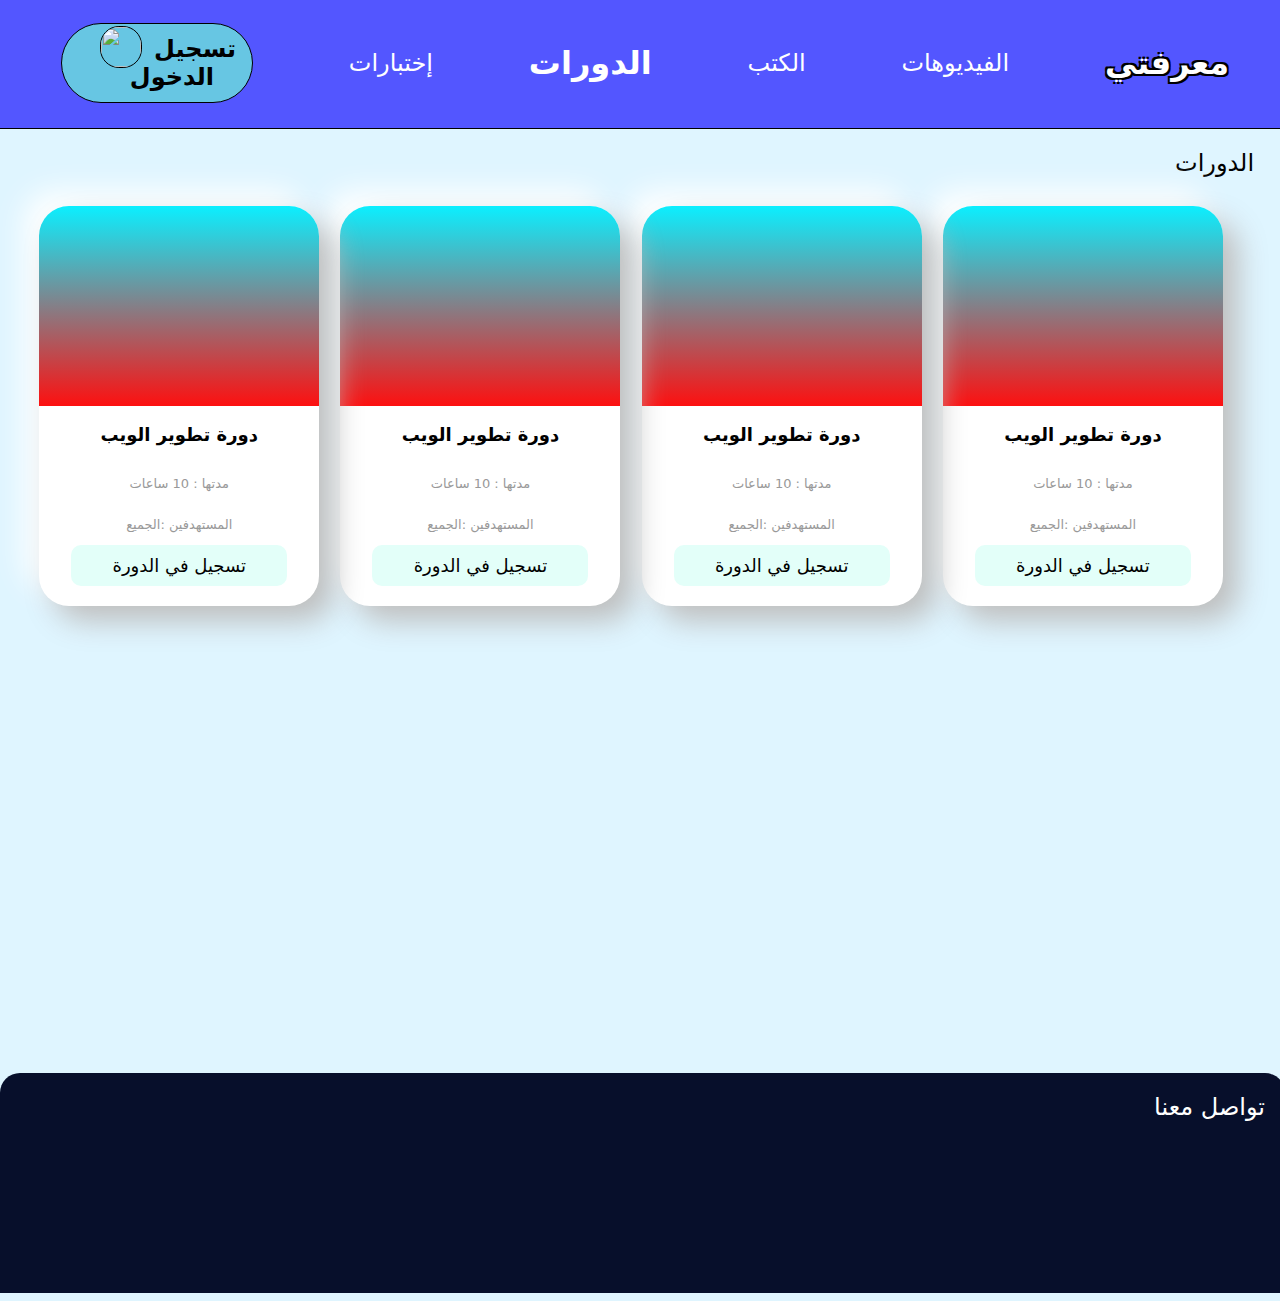
==== courses.html @ 3fb68fb5 "Add files via upload" ====
<!DOCTYPE html>
<html lang="en">
<head>
    <meta charset="UTF-8">
    <meta name="viewport" content="width=device-width, initial-scale=1.0">
    <title>معرفتي</title>
    <link rel="stylesheet" href="style.css">
    <script src="https://kit.fontawesome.com/26b3381a72.js" crossorigin="anonymous"></script></head>
<div class="header" id="header">
  <a href="index.html" style="text-decoration: none;"> <span class="h1">معرفتي</span> </a>    <a href="videos.html" class="tabs" id="tabs"><span class="tabs-text" id="tt1"> الفيديوهات</span></a>
    <a href="books.html" class="tabs" id="tabs"><span class="tabs-text" id="tt2"> الكتب</span></a>
    <a href="courses.html" class="tabs" id="tabs"><span class="tabs-text-on" id="tt3"> الدورات</span></a>
    <a href="tests.html" class="tabs" id="tabs"><span class="tabs-text" id="tt3"> إختبارات</span></a>
    <button class="profile" id="profile">
        <div class="user">
            <img class="avatar" src="images/pngegg.png">
            <span  class="username"> تسجيل الدخول </span>
        </div>
    <i class="i"></i>
    </button>
</div>
<body>
    <div class="courses">
        <span class="text" style="color: black;">الدورات</span>
        <br>
        <br>
        <!--قسم حاوي الدورات-->
        <div class="courses-container">
            
            <!--دورة -->
            <div class="course">
                <div class="img"></div> <!--خلفية الدورة وتظهر بإستخدام ال css-->
                <div class="cardbody">
                  <p class="h3">دورة تطوير الويب </p> <!--عنوان  الدورة-->
                  <p class="p">مدتها : 10 ساعات </p><!--  مدتها-->
                  <p class="p">المستهدفين :الجميع     </p> <!-- الفئة المستهدفة-->
                 <a href="course.html" class="sign" id="sign"> <!--رابط الانتقال للدورة-->

تسجيل في الدورة              
                 </a>
                </div>
              </div>

            <div class="course">
                <div class="img">
                </div>
                <div class="cardbody">
                  <p class="h3">دورة تطوير الويب </p>
                  <p class="p">مدتها : 10 ساعات </p>
                  <p class="p">المستهدفين :الجميع     </p>


                 <a href="course.html" class="sign" id="sign">
تسجيل في الدورة              
                 </a>
                </div>
              </div>


            <div class="course">
                <div class="img">
                </div>
                <div class="cardbody">
                  <p class="h3">دورة تطوير الويب </p>
                  <p class="p">مدتها : 10 ساعات </p>
                  <p class="p">المستهدفين :الجميع     </p>


                 <a href="course.html" class="sign" id="sign">
تسجيل في الدورة              
                 </a>
                </div>
              </div>


            <div class="course">
                <div class="img">
                </div>
                <div class="cardbody">
                  <p class="h3">دورة تطوير الويب </p>
                  <p class="p">مدتها : 10 ساعات </p>
                  <p class="p">المستهدفين :الجميع     </p>


                 <a href="course.html" class="sign" id="sign">
تسجيل في الدورة              
                 </a>
                </div>
              </div>
    </div>
</div>
</body>
<br>
<br>
<br>
<br>
<br>
<br>
<br>
<br><br>
<br>
<br><br>
<br><br>
<br>
<br>
<br><br>
<br>
<br>
<br>
<br>
<br>
<div class="footer">
    <span class="text">تواصل معنا</span>
    <div class="social-media">
        <a href="#" class="tabs" id="tabs"><i class="fa-regular fa-envelope" id="icon"></i></a>
        <a href="#" class="tabs" id="tabs"><i class="fa-brands fa-instagram" id="icon"></i></a>
        <a href="#" class="tabs" id="tabs"><i class="fa-solid fa-phone" id="icon"></i></a>
        <a href="#" class="tabs" id="tabs"><i class="fa-brands fa-tiktok" id="icon"></i></a>
        <a href="#" class="tabs" id="tabs"><i class="fa-brands fa-snapchat" id="icon"></i></a>

    </div>
</div>
<script>
const riseUpElements = document.querySelectorAll('.rise-up');

const observer = new IntersectionObserver(entries => {
  entries.forEach(entry => {
    if (entry.isIntersecting) {
      entry.target.classList.add('visible');
    } else {
      entry.target.classList.remove('visible');
    }
  });
});

riseUpElements.forEach(element => {
  observer.observe(element);
});

</script>
</html>
---- style.css ----
.header {
    height: 100px;
    width: 100%;
    justify-content: space-around;
    background-color: #5356FF;
    display: flex;
    flex-direction: row;
    position:static;
    margin: none;
    margin-top: -10px;
    margin-left: -10px;
    padding: 15px;
    border-bottom: 1px solid black ;
    align-items: center;
    top:-10px;
    right: 0px;
    left: 0px;
    direction: rtl;
}

.h1 {
    font-size: xx-large;
    font-family: system-ui, -apple-system, BlinkMacSystemFont, 'Segoe UI', Roboto, Oxygen, Ubuntu, Cantarell, 'Open Sans', 'Helvetica Neue', sans-serif;
    font-weight: 700 ;
    color:white;
    outline: black 0.5px;
    text-decoration: none;
    text-shadow:
    -2px -2px 0 #000,
    2px -2px 0 #000,
    -2px 2px 0 #000,
    2px 2px 0 #000;
    direction: rtl;
}
.or-text{ 
    text-decoration: none;
    color: white;    font-size: x-large;
    font-family: system-ui, -apple-system, BlinkMacSystemFont, 'Segoe UI', Roboto, Oxygen, Ubuntu, Cantarell, 'Open Sans', 'Helvetica Neue', sans-serif;
    font-weight: 500 ;
    direction: rtl;
    text-shadow:
    -1px -1px 0 #000,
    1px -1px 0 #000,
    -1px 1px 0 #000,
    1px 1px 0 #000;
    color: #FE7A36;
}
.tabs-text, .tabs {
    text-decoration: none;
    font-size: x-large;
    font-family: system-ui, -apple-system, BlinkMacSystemFont, 'Segoe UI', Roboto, Oxygen, Ubuntu, Cantarell, 'Open Sans', 'Helvetica Neue', sans-serif;
    font-weight: 400 ;
    color:white;
}

.tabs-text-on {
    text-decoration: none;
    font-size: xx-large;
    font-family: system-ui, -apple-system, BlinkMacSystemFont, 'Segoe UI', Roboto, Oxygen, Ubuntu, Cantarell, 'Open Sans', 'Helvetica Neue', sans-serif;
    font-weight: 700 ;
    color:white; 
}
.tabs-text:hover {
font-weight: 700;
}
.profile {
    height: 80px;
    width: 15vw;
    position: relative;
    display: flex;
    flex-direction: row;
    background-color: #67C6E3;
    border: 1px solid black;
    border-radius: 40px;
    align-items: center;
    direction: ltr;
    padding-left: 10px;
    cursor: pointer;
    -webkit-border-radius:40px;
    -moz-border-radius:40px;
    -ms-border-radius:40px;
    -o-border-radius:40px;
}

.profile:hover { box-shadow:rgba(92, 93, 96, 0.48) 0 14px 25px; transition: 0.2s linear; -webkit-transition: 0.2s linear; -moz-transition: 0.2s linear; -ms-transition: 0.2s linear; -o-transition: 0.2s linear;
}

.user {
    direction: ltr;
    padding-left: 10px;
}

.username {
    text-decoration: none;
    color: black;  
    font-size: x-large;
    font-family: system-ui, -apple-system, BlinkMacSystemFont, 'Segoe UI', Roboto, Oxygen, Ubuntu, Cantarell, 'Open Sans', 'Helvetica Neue', sans-serif;
    font-weight: 600 ;
    position: relative;
    top:-10px;
    left: 8px;
}

.avatar {
    height: 40px;
    width: 40px;
    border: 1px black solid;
    border-radius: 45%;
    -webkit-border-radius: 45%;
    -moz-border-radius: 45%;
    -ms-border-radius: 45%;
    -o-border-radius: 45%;
}

* {
    font-family: system-ui, -apple-system, BlinkMacSystemFont, 'Segoe UI', Roboto, Oxygen, Ubuntu, Cantarell, 'Open Sans', 'Helvetica Neue', sans-serif;
}

body {
    background-color: #DFF5FF;
    overflow-x: hidden;
}

.container-white {
height: auto;
width: auto;
padding: 100px;
background-color: white;
border: 1.2px black solid;
box-shadow: rgba(151, 152, 156, 0.49) 20px 19px 25px;
}


.container-blue {
    height: auto;
    width: auto;
    padding: 100px;
    background-color: #378CE7;
    border: 1.2px black solid;
    box-shadow: rgba(151, 152, 156, 0.49) 20px 19px 25px;
}

.h2 { font-size: xx-large;
font-family: system-ui, -apple-system, BlinkMacSystemFont, 'Segoe UI', Roboto, Oxygen, Ubuntu, Cantarell, 'Open Sans', 'Helvetica Neue', sans-serif;
font-weight: 700 ;
color:white;
outline: black 0.5px;
text-shadow:
-1px -1px 0 #000,
1px -1px 0 #000,
-1px 1px 0 #000,
1px 1px 0 #000;
direction: rtl;
}
.text { 
    text-decoration: none;
    color: white;    font-size: x-large;
    font-family: system-ui, -apple-system, BlinkMacSystemFont, 'Segoe UI', Roboto, Oxygen, Ubuntu, Cantarell, 'Open Sans', 'Helvetica Neue', sans-serif;
    font-weight: 500 ;
    direction: rtl;
}

.join {
    height: 50px;
    width: 100px;
    text-align: center;
    background-color: #FE7A36;
    cursor:pointer;
    color: white;
    font-family: system-ui, -apple-system, BlinkMacSystemFont, 'Segoe UI', Roboto, Oxygen, Ubuntu, Cantarell, 'Open Sans', 'Helvetica Neue', sans-serif;
    font-weight: 600;
    border: 0.5px solid #FE7A36;
    border-radius: 10px;
    -webkit-border-radius: 10px;
    -moz-border-radius: 10px;
    -ms-border-radius: 10px;
    -o-border-radius: 10px;
    box-shadow: rgba(151, 152, 156, 0.49) 20px 19px 25px;
    animation: shine 1.5s infinite alternate;
    -webkit-animation: shine 1.5s infinite alternate;
}

.i {
		/*positioning*/position: absolute;
		opacity: 0;
		top: 0;
		left: 0;
		/*gradient*/background: -moz-linear-gradient(left,  rgba(255,255,255,0) 0%, rgba(255,255,255,0.03) 1%, rgba(255,255,255,0.6) 30%, rgba(255,255,255,0.85) 50%, rgba(255,255,255,0.85) 70%, rgba(255,255,255,0.85) 71%, rgba(255,255,255,0) 100%);
		/*FF3.6+*/background: -webkit-gradient(linear, left top, right top, color-stop(0%,rgba(255,255,255,0)), color-stop(1%,rgba(255,255,255,0.03)), color-stop(30%,rgba(255,255,255,0.85)), color-stop(50%,rgba(255,255,255,0.85)), color-stop(70%,rgba(255,255,255,0.85)), color-stop(71%,rgba(255,255,255,0.85)), color-stop(100%,rgba(255,255,255,0)));
		/*Chrome,Safari4+*/background: -webkit-linear-gradient(left,  rgba(255,255,255,0) 0%,rgba(255,255,255,0.03) 1%,rgba(255,255,255,0.6) 30%,rgba(255,255,255,0.85) 50%,rgba(255,255,255,0.85) 70%,rgba(255,255,255,0.85) 71%,rgba(255,255,255,0) 100%);
		/*Chrome10+,Safari5.1+*/background: -o-linear-gradient(left,  rgba(255,255,255,0) 0%,rgba(255,255,255,0.03) 1%,rgba(255,255,255,0.6) 30%,rgba(255,255,255,0.85) 50%,rgba(255,255,255,0.85) 70%,rgba(255,255,255,0.85) 71%,rgba(255,255,255,0) 100%);
        width: 15%;
		height: 100%;
		transform: skew(-10deg,0deg);
		-webkit-transform: skew(-10deg,0deg);
		-moz-transform: skew(-10deg,0deg);
		-ms-transform: skew(-10deg,0deg);
		-o-transform: skew(-10deg,0deg);
		/*animatingit*/animation: move 2s;
		animation-iteration-count: infinite;
		animation-delay: 1s;
		-webkit-animation: move 2s;
		-webkit-animation-iteration-count: infinite;
		-webkit-animation-delay: 1s;
		-moz-transform: skew(-10deg,0deg);
		-moz-animation: move 2s;
		-moz-animation-iteration-count: infinite;
		-moz-animation-delay: 1s;
		-ms-transform: skew(-10deg,0deg);
		-ms-animation: move 2s;
		-ms-animation-iteration-count: infinite;
		-ms-animation-delay: 1s;
		-o-transform: skew(-10deg,0deg);
		-o-animation: move 2s;
		-o-animation-iteration-count: infinite;
		-o-animation-delay: 1s;
		-webkit-filter: progid:DXImageTransform.Microsoft.gradient( startColorstr='#00ffffff', endColorstr='#00ffffff',GradientType=1 );
}
@keyframes move {
	0%  { left: 0; opacity: 0; }
	5% {opacity: 0.0}
	48% {opacity: 0.2}
	80% {opacity: 0.0}
	100% { left: 82%}
}


.statisics {
    display: flex;
      height: auto;
      width: auto;
      padding: 45px;
      border-radius:20px ;
      -webkit-border-radius:20px ;
      -moz-border-radius:20px ;
      -ms-border-radius:20px ;
      -o-border-radius:20px ;
      background-color: #67C6E3;
      direction: rtl;
      justify-content: space-around;

}

.cont {
    display: flex;
    flex-direction: row;
    justify-content: space-evenly;
    padding: 20px;
    width: 97%;
}

.div {
    display: flex;
    flex-direction: column;
padding: 5px;
animation: rise 1s ease-in-out forwards;

    
}

.footer {
    height: 180px;
    width: 98.5%;
    background-color: #070F2B;
    border-top-left-radius: 20px;
    border-top-right-radius: 20px;
    margin-left: -8px;
    padding: 20px;
    direction: rtl;
}

.social-media {
    justify-content: space-around;
    direction: ltr;
    padding: 15px;
}

#icon {
    height: 50px;
    width: 50px;
}

@keyframes rise {
    from {
      transform: translateY(20px); /* Starts 20px below its normal position */
      opacity: 0; /* Starts invisible */
    }
    to {
      transform: translateY(0px); /* Moves to its normal position */
      opacity: 1; /* Becomes fully visible */
    }
  }

  .rise-up {
    opacity: 0; /* Initially hide the element */
  transform: translateY(20px); /* Move down slightly */
  transition: opacity 1s ease-in-out, transform 1s ease-in-out;
  }
  .rise-up.visible {
    opacity: 1; /* Show the element when visible */
    transform: translateY(0px); /* Move to its normal position */
  }

.videos, .books, .courses, .tests {
    height: 100%;
    width: 97%;
    direction: rtl;
    padding: 20px;
}
  .videos-container, .books-container, .courses-container, .tests-container {
    padding: 10px;
    display: flex;
     direction: rtl;
     flex-direction: row;
     flex-wrap: wrap;
     justify-content: space-evenly;
     height: 100%;
     width: 100%;
  }

  .video , .book { 
    width:330px; 
    margin-bottom:40px; 
    cursor:pointer;
    direction: rtl;
    } 
    .thumbnail { 
    width:100%; 
    height:187px;
    margin-bottom:12px;
    } 
    .thumbnail img {
    width:330px;
    height:187px;
    border-radius:20px ;
    -webkit-border-radius:20px ;
    -moz-border-radius:20px ;
    -ms-border-radius:20px ;
    -o-border-radius:20px ;
} 
    .video-details , .book-details { 
    display:flex; 
    } 
    .creater-img img {
    height:40px; 
    width:40px; 
    border-radius:50%;
    margin-right:12px;
    } 
    .title { 
    display:flex; 
    flex-direction:column; 
    } 
    .title a { 
    text-decoration: none; 
    } 
    .video-title, .book-title { 
    color: rgb(3,3,3); 
    font-size:1.6rem; 
    max-width:278px;
    font-weight:500;
    line-height:2.2rem;
    margin-bottom:4px; 
    overflow:hidden;
    display:-webkit-box;
    -webkit-line-clamp:2; 
    -webkit-box-orient:vertical; 
    }
    
    .video-creater , .title span, .book-publisher { 
    color : rgb(96,96,96); 
    font-size:1.4rem;
    line-height: 2rem; 
    font-weight:400;
    }
    
    .video-creater:hover, .book-publisher:hover { 
    color:black; 
    }
    
    


    ::-webkit-scrollbar {
        width: 8px;
        height: 8px;
    }
    ::-webkit-scrollbar-thumb {
        background: #FE7A36;
        -webkit-transition: .3s;
        transition: .3s;
    }
    ::-webkit-scrollbar-track {
        background: #f7f8fe;
    }
    ::selection {
        color: #f7f8fe;
        background: #6a82ff;
    }

 




    .course {
        width: 280px;
        height: 400px;
        background: white;
        border-radius: 30px;
        box-shadow: 15px 15px 30px #bebebe, -15px -15px 30px #ffffff;
        transition: 0.2s ease-in-out;
      }

      .test {
        width: 280px;
        height: 400px;
        background: white;
        padding: .4em;
        border-radius: 6px;
        box-shadow: 15px 15px 30px #bebebe, -15px -15px 30px #ffffff;

      }
      
      .test-image {
        background-color: rgb(236, 236, 236);
        width: 100%;
        height: 130px;
        border-radius: 6px 6px 0 0;
      }
      
      .test-image:hover {
        transform: scale(0.98);
      }
      
      .test-type {
        text-transform: uppercase;
        font-size: 0.7em;
        font-weight: 600;
        color: rgb(63, 121, 230);
        padding: 10px 7px 0;
      }
      
      
      
      .test-name {
        font-weight: 600;
        color: rgb(88, 87, 87);
        padding: 7px;
      }
      
      .test-name:hover {
        cursor: pointer;
      }
      
      .author {
        color: gray;
        font-weight: 400;
        font-size: 11px;
        padding-top: 20px;
      }
      
      .name {
        font-weight: 600;
      }
      
      .name:hover {
        cursor: pointer;
      }


      .img {
        width: 100%;
        height:50%;
        border-top-left-radius: 30px;
        border-top-right-radius: 30px;
        background: linear-gradient(#0befff, #fd1010);
        display: flex;
        align-items: top;
        justify-content: right;
      }
      
      
      .cardbody {
        display: flex;
        height: 50%;
        width: 100%;
        flex-direction: column;
        align-items: center
      }
  
      .cardbody .h3 {
        font-size: large;
        font-weight: 700;
        color: black;
      }
      
      .cardbody .p {
        color: #999999;
        font-size: small;
      }
      
      .card:hover {
        cursor: pointer;
        box-shadow: 0px 10px 20px rgba(0, 0, 0, 0.1);
      }

      .sign {
        width: 70%;
        padding: 10px;
        background-color: #e3fff9;
        border-radius: 10px;
        display: flex;
        align-items: center;
        justify-content: center;
        -webkit-border-radius: 10px;
        -moz-border-radius: 10px;
        -ms-border-radius: 10px;
        -o-border-radius: 10px;
        cursor: pointer;
}
      
.row {
display: flex;
flex-direction: row;
}

.col {
    display: flex;
    flex-direction: column;
}

.imga {
    height:30px; 
    width:30px; 
    border-radius:50%;
}

.credits {
    position: relative;
    bottom: -18px;
    padding: 5px;
    display: flex;
    flex-direction: row;
align-items: center;
}



.enter {
    background-color: #FE7A36;
    border: none;
    padding: 1rem;
    font-size: 1rem;
    width: 10em;
    border-radius: 1rem;
    color: #5356FF;
    box-shadow: 0 0.2rem #dfd9d9;
    text-decoration: none;
    cursor: pointer;
    -webkit-border-radius: 1rem;
    -moz-border-radius: 1rem;
    -ms-border-radius: 1rem;
    -o-border-radius: 1rem;
    font-weight: 700;
align-items: center;}
   
   .enter:active {
    color: white;
    box-shadow: 0 0.2rem #dfd9d9;
    transform: translateY(0.2rem);
   }

   .sign {
    text-decoration: none;
    font-size: large;
    font-family: system-ui, -apple-system, BlinkMacSystemFont, 'Segoe UI', Roboto, Oxygen, Ubuntu, Cantarell, 'Open Sans', 'Helvetica Neue', sans-serif;
    font-weight: 400 ;
    color:black;
}
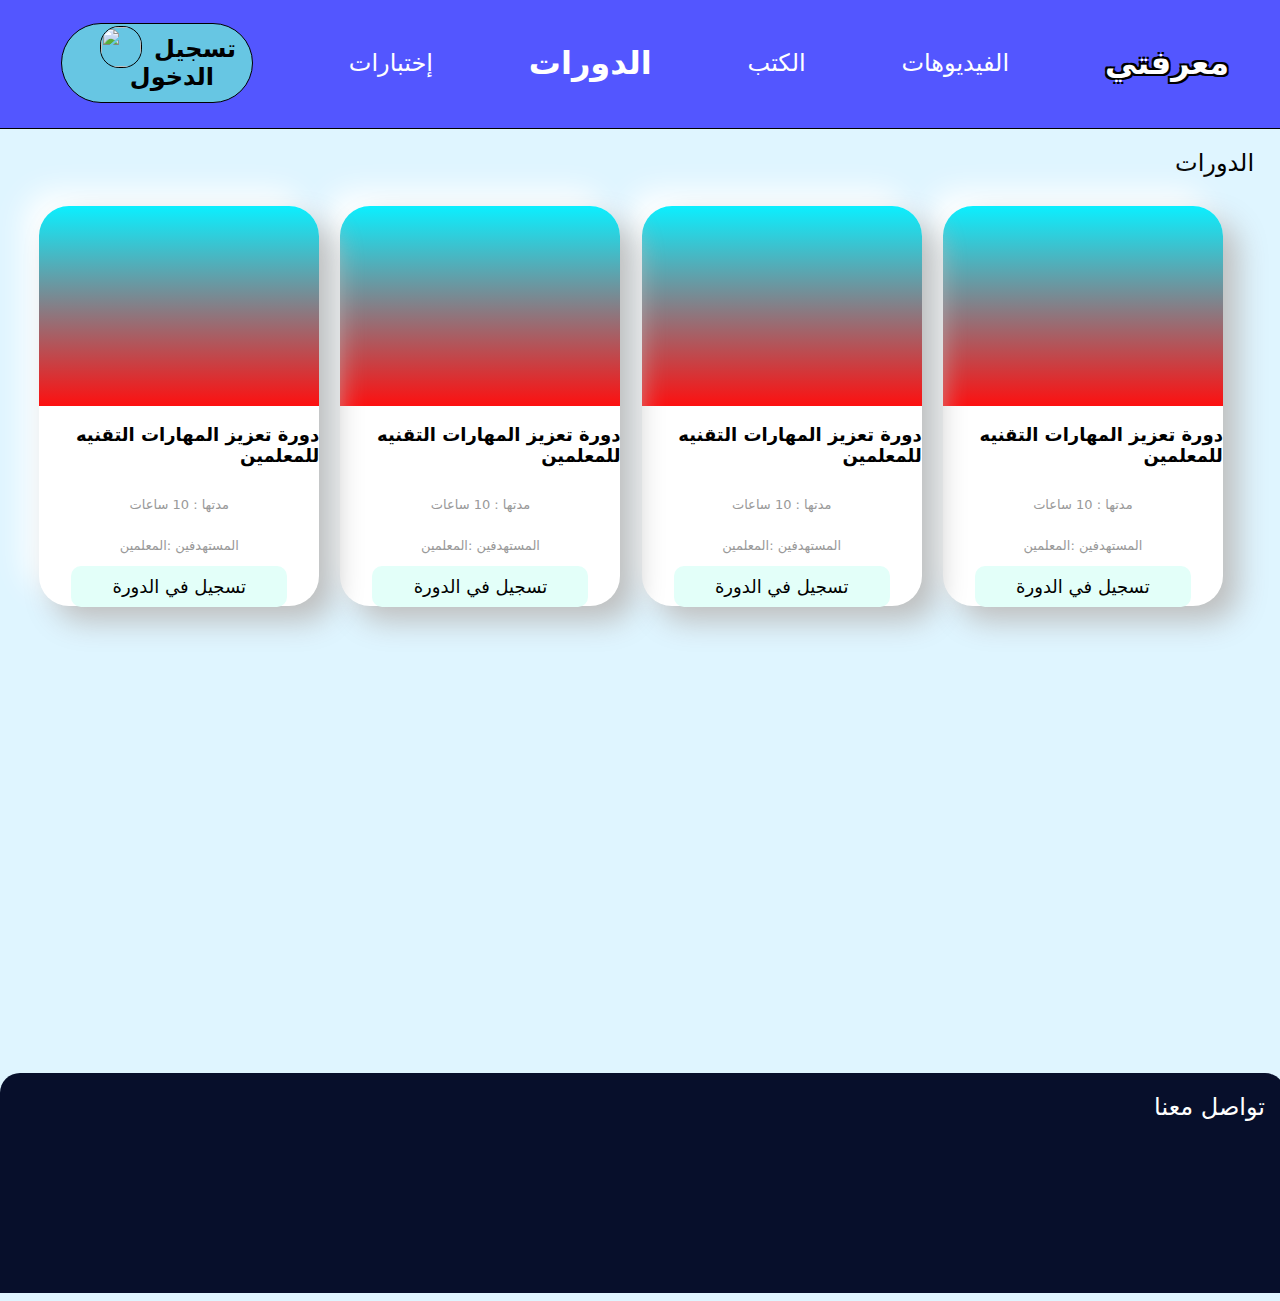
==== commit 7eca52a2: "Update courses.html" ====
--- a/courses.html
+++ b/courses.html
@@ -31,9 +31,11 @@
             <div class="course">
                 <div class="img"></div> <!--خلفية الدورة وتظهر بإستخدام ال css-->
                 <div class="cardbody">
-                  <p class="h3">دورة تطوير الويب </p> <!--عنوان  الدورة-->
+                  <p class="h3">  دورة تعزيز المهارات التقنيه للمعلمين
+
+                  </p> <!--عنوان  الدورة-->
                   <p class="p">مدتها : 10 ساعات </p><!--  مدتها-->
-                  <p class="p">المستهدفين :الجميع     </p> <!-- الفئة المستهدفة-->
+                  <p class="p">المستهدفين :المعلمين     </p> <!-- الفئة المستهدفة-->
                  <a href="course.html" class="sign" id="sign"> <!--رابط الانتقال للدورة-->
 
 تسجيل في الدورة              
@@ -45,9 +47,10 @@
                 <div class="img">
                 </div>
                 <div class="cardbody">
-                  <p class="h3">دورة تطوير الويب </p>
+                  <p class="h3">دورة  تعزيز المهارات التقنيه للمعلمين
+                     </p>
                   <p class="p">مدتها : 10 ساعات </p>
-                  <p class="p">المستهدفين :الجميع     </p>
+                  <p class="p">المستهدفين :المعلمين     </p>
 
 
                  <a href="course.html" class="sign" id="sign">
@@ -61,9 +64,10 @@
                 <div class="img">
                 </div>
                 <div class="cardbody">
-                  <p class="h3">دورة تطوير الويب </p>
+                  <p class="h3">دورة  تعزيز المهارات التقنيه للمعلمين
+                     </p>
                   <p class="p">مدتها : 10 ساعات </p>
-                  <p class="p">المستهدفين :الجميع     </p>
+                  <p class="p">المستهدفين :المعلمين     </p>
 
 
                  <a href="course.html" class="sign" id="sign">
@@ -77,9 +81,10 @@
                 <div class="img">
                 </div>
                 <div class="cardbody">
-                  <p class="h3">دورة تطوير الويب </p>
+                  <p class="h3">دورة  تعزيز المهارات التقنيه للمعلمين
+                     </p>
                   <p class="p">مدتها : 10 ساعات </p>
-                  <p class="p">المستهدفين :الجميع     </p>
+                  <p class="p">المستهدفين :المعلمين     </p>
 
 
                  <a href="course.html" class="sign" id="sign">
@@ -138,4 +143,4 @@
 });
 
 </script>
-</html>+</html>
